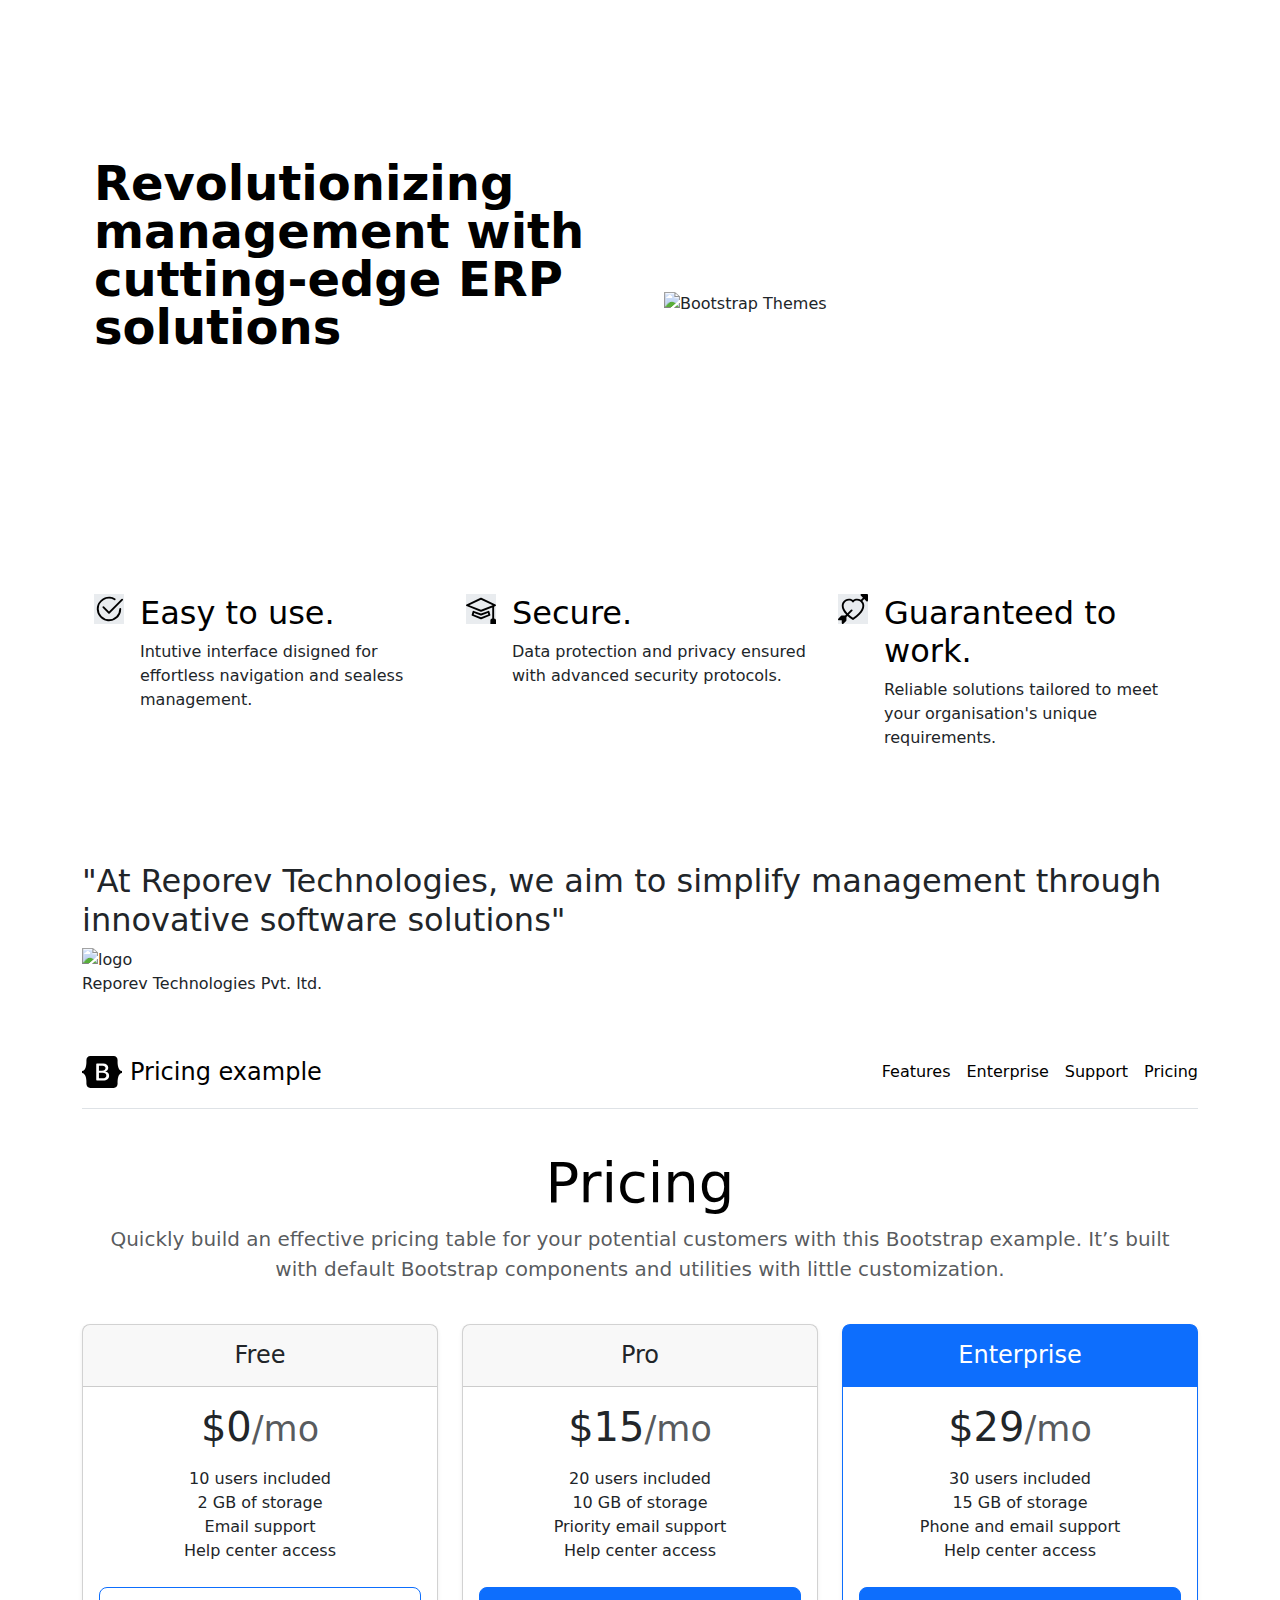
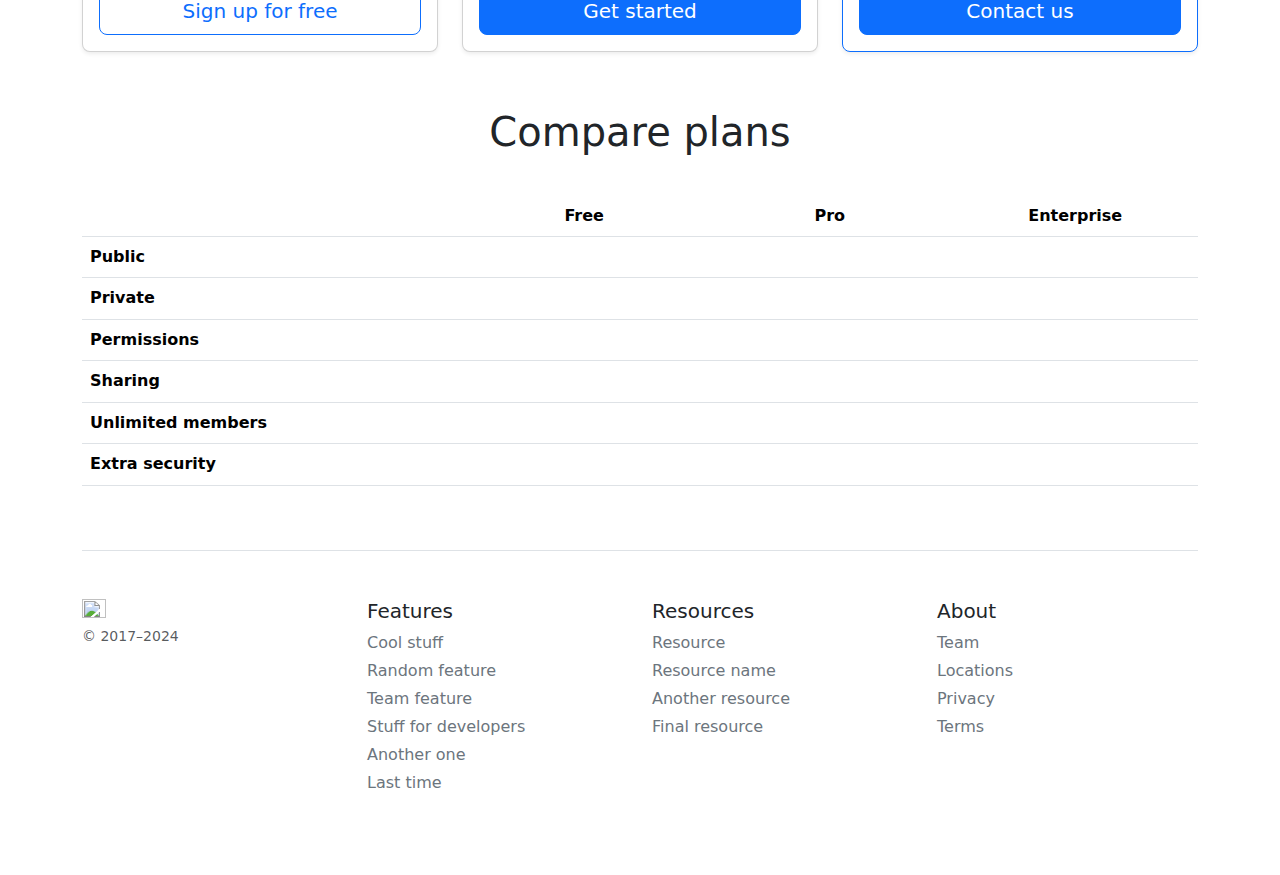
==== index.html @ fdb2ae4a "vhj" ====
<!DOCTYPE html>
<html lang="en">
  <head>
    <script src="https://www.gstatic.com/firebasejs/11.1.0/firebase-app.js"></script>
    <script src="https://www.gstatic.com/firebasejs/11.1.0/firebase-analytics.js"></script>
    <meta charset="UTF-8" />
    <meta name="viewport" content="width=device-width, initial-scale=1.0" />
    <title>TinDog</title>
    <link
      href="https://cdn.jsdelivr.net/npm/bootstrap@5.3.3/dist/css/bootstrap.min.css"
      rel="stylesheet"
      integrity="sha384-QWTKZyjpPEjISv5WaRU9OFeRpok6YctnYmDr5pNlyT2bRjXh0JMhjY6hW+ALEwIH"
      crossorigin="anonymous"
    />

    <link rel="stylesheet" href="./css/style.css" />

    <script
      src="https://cdn.jsdelivr.net/npm/bootstrap@5.3.3/dist/js/bootstrap.bundle.min.js"
      integrity="sha384-YvpcrYf0tY3lHB60NNkmXc5s9fDVZLESaAA55NDzOxhy9GkcIdslK1eN7N6jIeHz"
      crossorigin="anonymous"
    ></script>
  </head>

  <body>
    <!-- Title -->
    <section id="title" class="gradient-background">
      <!-- <div  class="container ">
      <header class="d-flex flex-wrap justify-content-center py-3 mb-4 border-bottom">
        <a href="/" class="d-flex align-items-center mb-3 mb-md-0 me-md-auto link-body-emphasis text-decoration-none">
          <svg class="bi me-2" width="40" height="32"><use xlink:href="#bootstrap"></use></svg>
          <span class="fs-4" style="font-weight: bold; color: rgb(89, 89, 243);">REPOREV</span>
        </a>
  
        <ul  class="nav nav-pills">
          <li class="nav-item"><a href="/11.3 TinDog Project/index.html"  class="nav-link active" aria-current="page">Home</a></li>
          <li class="nav-item"><a href="/11.3 TinDog Project/pages/features.html" class="nav-link">Features</a></li>
          <li class="nav-item"><a href="#" class="nav-link">Pricing</a></li>
          <li class="nav-item"><a href="/11.3 TinDog Project/pages/Aboutus.html" class="nav-link">About</a></li>
          <li class="nav-item"><a href="/11.3 TinDog Project/pages/contactus.html" class="nav-link">Contact</a></li>
        </ul>
      </header>
    </div> -->

      <div class="container">
        <nav class="navbar navbar-expand-lg navbar-light bg-transparent">
          <div class="container-fluid">
            <a class="navbar-brand" href="/">
              <svg class="bi me-2" width="40" height="32">
                <use xlink:href="#bootstrap"></use>
              </svg>
              <span class="fs-4" style="font-weight: bold; color: white"
                >REPOREV</span
              >
            </a>
            <button
              class="navbar-toggler"
              type="button"
              data-bs-toggle="collapse"
              data-bs-target="#navbarNav"
              aria-controls="navbarNav"
              aria-expanded="false"
              aria-label="Toggle navigation"
            >
              <span class="navbar-toggler-icon"></span>
            </button>
            <div class="collapse navbar-collapse" id="navbarNav">
              <ul class="navbar-nav ms-auto">
                <li class="nav-item">
                  <a
                    style="color: white"
                    class="nav-link active"
                    aria-current="page"
                    href="/11.3 TinDog Project/index.html"
                    >Home</a
                  >
                </li>
                <li class="nav-item">
                  <a
                    style="color: white"
                    class="nav-link"
                    href="/11.3 TinDog Project/pages/features.html"
                    >Features</a
                  >
                </li>
                <li class="nav-item">
                  <a
                    style="color: white"
                    class="nav-link"
                    href="/11.3 TinDog Project/pages/Products.html"
                    >Products</a
                  >
                </li>
                <li class="nav-item">
                  <a
                    style="color: white"
                    class="nav-link"
                    href="/11.3 TinDog Project/pages/Aboutus.html"
                    >About</a
                  >
                </li>
                <li class="nav-item">
                  <a
                    style="color: white"
                    class="nav-link"
                    href="/11.3 TinDog Project/pages/contactus.html"
                    >Contact</a
                  >
                </li>
              </ul>
            </div>
          </div>
        </nav>
      </div>

      <div class="container col-xxl-8 px-4 py-5">
        <div class="row flex-lg-row-reverse align-items-center g-5 pt-5">
          <div class="col-10 col-sm-8 col-lg-6">
            <img
              src="./images/ERP photo.png"
              class="d-block mx-lg-auto img-fluid"
              alt="Bootstrap Themes"
              height="200px"
              loading="lazy"
            />
          </div>
          <div class="col-lg-6">
            <h1 class="display-5 fw-bold text-body-emphasis lh-1 mb-3">
              Revolutionizing management with cutting-edge ERP solutions
            </h1>
            <h4 style="font-weight: bold; color: white">
              Reporev Technologies
            </h4>
            <h6 style="color: white">
              We empowers organisations to manage their operations seamlessly
              with modern , efficient , and user-friendly tools.
            </h6>
          </div>
        </div>
      </div>
    </section>
    <!-- Features -->
    <section id="features">
      <div class="container px-4 py-5" id="hanging-icons">
        <div class="row g-4 py-5 row-cols-1 row-cols-lg-3">
          <div class="col d-flex align-items-start">
            <div
              class="icon-square text-body-emphasis bg-body-secondary d-inline-flex align-items-center justify-content-center fs-4 flex-shrink-0 me-3"
            >
              <svg
                xmlns="http://www.w3.org/2000/svg"
                height="30"
                fill="currentColor"
                class="bi bi-check2-circle"
                viewBox="0 0 16 16"
              >
                <path
                  d="M2.5 8a5.5 5.5 0 0 1 8.25-4.764.5.5 0 0 0 .5-.866A6.5 6.5 0 1 0 14.5 8a.5.5 0 0 0-1 0 5.5 5.5 0 1 1-11 0z"
                />
                <path
                  d="M15.354 3.354a.5.5 0 0 0-.708-.708L8 9.293 5.354 6.646a.5.5 0 1 0-.708.708l3 3a.5.5 0 0 0 .708 0l7-7z"
                />
              </svg>
            </div>
            <div>
              <h3 class="fs-2 text-body-emphasis">Easy to use.</h3>
              <p>
                Intutive interface disigned for effortless navigation and
                sealess management.
              </p>
            </div>
          </div>
          <div class="col d-flex align-items-start">
            <div
              class="icon-square text-body-emphasis bg-body-secondary d-inline-flex align-items-center justify-content-center fs-4 flex-shrink-0 me-3"
            >
              <svg
                xmlns="http://www.w3.org/2000/svg"
                height="30"
                fill="currentColor"
                class="bi bi-mortarboard"
                viewBox="0 0 16 16"
              >
                <path
                  d="M8.211 2.047a.5.5 0 0 0-.422 0l-7.5 3.5a.5.5 0 0 0 .025.917l7.5 3a.5.5 0 0 0 .372 0L14 7.14V13a1 1 0 0 0-1 1v2h3v-2a1 1 0 0 0-1-1V6.739l.686-.275a.5.5 0 0 0 .025-.917l-7.5-3.5ZM8 8.46 1.758 5.965 8 3.052l6.242 2.913L8 8.46Z"
                />
                <path
                  d="M4.176 9.032a.5.5 0 0 0-.656.327l-.5 1.7a.5.5 0 0 0 .294.605l4.5 1.8a.5.5 0 0 0 .372 0l4.5-1.8a.5.5 0 0 0 .294-.605l-.5-1.7a.5.5 0 0 0-.656-.327L8 10.466 4.176 9.032Zm-.068 1.873.22-.748 3.496 1.311a.5.5 0 0 0 .352 0l3.496-1.311.22.748L8 12.46l-3.892-1.556Z"
                />
              </svg>
            </div>
            <div>
              <h3 class="fs-2 text-body-emphasis">Secure.</h3>
              <p>
                Data protection and privacy ensured with advanced security
                protocols.
              </p>
            </div>
          </div>
          <div class="col d-flex align-items-start">
            <div
              class="icon-square text-body-emphasis bg-body-secondary d-inline-flex align-items-center justify-content-center fs-4 flex-shrink-0 me-3"
            >
              <svg
                xmlns="http://www.w3.org/2000/svg"
                height="30"
                fill="currentColor"
                class="bi bi-arrow-through-heart"
                viewBox="0 0 16 16"
              >
                <path
                  fill-rule="evenodd"
                  d="M2.854 15.854A.5.5 0 0 1 2 15.5V14H.5a.5.5 0 0 1-.354-.854l1.5-1.5A.5.5 0 0 1 2 11.5h1.793l.53-.53c-.771-.802-1.328-1.58-1.704-2.32-.798-1.575-.775-2.996-.213-4.092C3.426 2.565 6.18 1.809 8 3.233c1.25-.98 2.944-.928 4.212-.152L13.292 2 12.147.854A.5.5 0 0 1 12.5 0h3a.5.5 0 0 1 .5.5v3a.5.5 0 0 1-.854.354L14 2.707l-1.006 1.006c.236.248.44.531.6.845.562 1.096.585 2.517-.213 4.092-.793 1.563-2.395 3.288-5.105 5.08L8 13.912l-.276-.182a21.86 21.86 0 0 1-2.685-2.062l-.539.54V14a.5.5 0 0 1-.146.354l-1.5 1.5Zm2.893-4.894A20.419 20.419 0 0 0 8 12.71c2.456-1.666 3.827-3.207 4.489-4.512.679-1.34.607-2.42.215-3.185-.817-1.595-3.087-2.054-4.346-.761L8 4.62l-.358-.368c-1.259-1.293-3.53-.834-4.346.761-.392.766-.464 1.845.215 3.185.323.636.815 1.33 1.519 2.065l1.866-1.867a.5.5 0 1 1 .708.708L5.747 10.96Z"
                />
              </svg>
            </div>
            <div>
              <h3 class="fs-2 text-body-emphasis">Guaranteed to work.</h3>
              <p>
                Reliable solutions tailored to meet your organisation's unique
                requirements.
              </p>
            </div>
          </div>
        </div>
      </div>
    </section>
    <!-- Testimonial -->
    <section id="testimonial">
      <div class="container container-testimonial">
        <h2>
          "At Reporev Technologies, we aim to simplify management through
          innovative software solutions"
        </h2>
        <img class="dog" src="./images/logoreporev.jpg" alt="logo" />
        <p>Reporev Technologies Pvt. ltd.</p>
        <div class="testimonial-image">
          <img src="./images/techcrunch.png" alt="" height="30px" />
          <img src="./images/mashable.png" alt="" height="30px" />
          <img src="./images/bizinsider.png" alt="" height="30px" />
          <img src="./images/tnw.png" alt="" height="30px" />
        </div>
      </div>
    </section>

    <!-- Pricing -->
    <section id="pricing">
      <div class="container py-3">
        <header>
          <div
            class="d-flex flex-column flex-md-row align-items-center pb-3 mb-4 border-bottom"
          >
            <a
              href="/"
              class="d-flex align-items-center link-body-emphasis text-decoration-none"
            >
              <svg
                xmlns="http://www.w3.org/2000/svg"
                width="40"
                height="32"
                class="me-2"
                viewBox="0 0 118 94"
                role="img"
              >
                <title>Bootstrap</title>
                <path
                  fill-rule="evenodd"
                  clip-rule="evenodd"
                  d="M24.509 0c-6.733 0-11.715 5.893-11.492 12.284.214 6.14-.064 14.092-2.066 20.577C8.943 39.365 5.547 43.485 0 44.014v5.972c5.547.529 8.943 4.649 10.951 11.153 2.002 6.485 2.28 14.437 2.066 20.577C12.794 88.106 17.776 94 24.51 94H93.5c6.733 0 11.714-5.893 11.491-12.284-.214-6.14.064-14.092 2.066-20.577 2.009-6.504 5.396-10.624 10.943-11.153v-5.972c-5.547-.529-8.934-4.649-10.943-11.153-2.002-6.484-2.28-14.437-2.066-20.577C105.214 5.894 100.233 0 93.5 0H24.508zM80 57.863C80 66.663 73.436 72 62.543 72H44a2 2 0 01-2-2V24a2 2 0 012-2h18.437c9.083 0 15.044 4.92 15.044 12.474 0 5.302-4.01 10.049-9.119 10.88v.277C75.317 46.394 80 51.21 80 57.863zM60.521 28.34H49.948v14.934h8.905c6.884 0 10.68-2.772 10.68-7.727 0-4.643-3.264-7.207-9.012-7.207zM49.948 49.2v16.458H60.91c7.167 0 10.964-2.876 10.964-8.281 0-5.406-3.903-8.178-11.425-8.178H49.948z"
                  fill="currentColor"
                ></path>
              </svg>
              <span class="fs-4">Pricing example</span>
            </a>

            <nav class="d-inline-flex mt-2 mt-md-0 ms-md-auto">
              <a
                class="me-3 py-2 link-body-emphasis text-decoration-none"
                href="#"
                >Features</a
              >
              <a
                class="me-3 py-2 link-body-emphasis text-decoration-none"
                href="#"
                >Enterprise</a
              >
              <a
                class="me-3 py-2 link-body-emphasis text-decoration-none"
                href="#"
                >Support</a
              >
              <a class="py-2 link-body-emphasis text-decoration-none" href="#"
                >Pricing</a
              >
            </nav>
          </div>

          <div class="pricing-header p-3 pb-md-4 mx-auto text-center">
            <h1 class="display-4 fw-normal text-body-emphasis">Pricing</h1>
            <p class="fs-5 text-body-secondary">
              Quickly build an effective pricing table for your potential
              customers with this Bootstrap example. It’s built with default
              Bootstrap components and utilities with little customization.
            </p>
          </div>
        </header>

        <main>
          <div class="row row-cols-1 row-cols-md-3 mb-3 text-center">
            <div class="col">
              <div class="card mb-4 rounded-3 shadow-sm">
                <div class="card-header py-3">
                  <h4 class="my-0 fw-normal">Free</h4>
                </div>
                <div class="card-body">
                  <h1 class="card-title pricing-card-title">
                    $0<small class="text-body-secondary fw-light">/mo</small>
                  </h1>
                  <ul class="list-unstyled mt-3 mb-4">
                    <li>10 users included</li>
                    <li>2 GB of storage</li>
                    <li>Email support</li>
                    <li>Help center access</li>
                  </ul>
                  <button
                    type="button"
                    class="w-100 btn btn-lg btn-outline-primary"
                  >
                    Sign up for free
                  </button>
                </div>
              </div>
            </div>
            <div class="col">
              <div class="card mb-4 rounded-3 shadow-sm">
                <div class="card-header py-3">
                  <h4 class="my-0 fw-normal">Pro</h4>
                </div>
                <div class="card-body">
                  <h1 class="card-title pricing-card-title">
                    $15<small class="text-body-secondary fw-light">/mo</small>
                  </h1>
                  <ul class="list-unstyled mt-3 mb-4">
                    <li>20 users included</li>
                    <li>10 GB of storage</li>
                    <li>Priority email support</li>
                    <li>Help center access</li>
                  </ul>
                  <button type="button" class="w-100 btn btn-lg btn-primary">
                    Get started
                  </button>
                </div>
              </div>
            </div>
            <div class="col">
              <div class="card mb-4 rounded-3 shadow-sm border-primary">
                <div class="card-header py-3 text-bg-primary border-primary">
                  <h4 class="my-0 fw-normal">Enterprise</h4>
                </div>
                <div class="card-body">
                  <h1 class="card-title pricing-card-title">
                    $29<small class="text-body-secondary fw-light">/mo</small>
                  </h1>
                  <ul class="list-unstyled mt-3 mb-4">
                    <li>30 users included</li>
                    <li>15 GB of storage</li>
                    <li>Phone and email support</li>
                    <li>Help center access</li>
                  </ul>
                  <button type="button" class="w-100 btn btn-lg btn-primary">
                    Contact us
                  </button>
                </div>
              </div>
            </div>
          </div>

          <h2 class="display-6 text-center mb-4 py-3">Compare plans</h2>

          <div class="table-responsive">
            <table class="table text-center">
              <thead>
                <tr>
                  <th style="width: 34%"></th>
                  <th style="width: 22%">Free</th>
                  <th style="width: 22%">Pro</th>
                  <th style="width: 22%">Enterprise</th>
                </tr>
              </thead>
              <tbody>
                <tr>
                  <th scope="row" class="text-start">Public</th>
                  <td>
                    <svg class="bi" width="24" height="24">
                      <use xlink:href="#check"></use>
                    </svg>
                  </td>
                  <td>
                    <svg class="bi" width="24" height="24">
                      <use xlink:href="#check"></use>
                    </svg>
                  </td>
                  <td>
                    <svg class="bi" width="24" height="24">
                      <use xlink:href="#check"></use>
                    </svg>
                  </td>
                </tr>
                <tr>
                  <th scope="row" class="text-start">Private</th>
                  <td></td>
                  <td>
                    <svg class="bi" width="24" height="24">
                      <use xlink:href="#check"></use>
                    </svg>
                  </td>
                  <td>
                    <svg class="bi" width="24" height="24">
                      <use xlink:href="#check"></use>
                    </svg>
                  </td>
                </tr>
              </tbody>

              <tbody>
                <tr>
                  <th scope="row" class="text-start">Permissions</th>
                  <td>
                    <svg class="bi" width="24" height="24">
                      <use xlink:href="#check"></use>
                    </svg>
                  </td>
                  <td>
                    <svg class="bi" width="24" height="24">
                      <use xlink:href="#check"></use>
                    </svg>
                  </td>
                  <td>
                    <svg class="bi" width="24" height="24">
                      <use xlink:href="#check"></use>
                    </svg>
                  </td>
                </tr>
                <tr>
                  <th scope="row" class="text-start">Sharing</th>
                  <td></td>
                  <td>
                    <svg class="bi" width="24" height="24">
                      <use xlink:href="#check"></use>
                    </svg>
                  </td>
                  <td>
                    <svg class="bi" width="24" height="24">
                      <use xlink:href="#check"></use>
                    </svg>
                  </td>
                </tr>
                <tr>
                  <th scope="row" class="text-start">Unlimited members</th>
                  <td></td>
                  <td>
                    <svg class="bi" width="24" height="24">
                      <use xlink:href="#check"></use>
                    </svg>
                  </td>
                  <td>
                    <svg class="bi" width="24" height="24">
                      <use xlink:href="#check"></use>
                    </svg>
                  </td>
                </tr>
                <tr>
                  <th scope="row" class="text-start">Extra security</th>
                  <td></td>
                  <td></td>
                  <td>
                    <svg class="bi" width="24" height="24">
                      <use xlink:href="#check"></use>
                    </svg>
                  </td>
                </tr>
              </tbody>
            </table>
          </div>
        </main>

        <footer class="pt-4 my-md-5 pt-md-5 border-top">
          <div class="row">
            <div class="col-12 col-md">
              <img
                class="mb-2"
                src="/docs/5.3/assets/brand/bootstrap-logo.svg"
                alt=""
                width="24"
                height="19"
              />
              <small class="d-block mb-3 text-body-secondary"
                >© 2017–2024</small
              >
            </div>
            <div class="col-6 col-md">
              <h5>Features</h5>
              <ul class="list-unstyled text-small">
                <li class="mb-1">
                  <a class="link-secondary text-decoration-none" href="#"
                    >Cool stuff</a
                  >
                </li>
                <li class="mb-1">
                  <a class="link-secondary text-decoration-none" href="#"
                    >Random feature</a
                  >
                </li>
                <li class="mb-1">
                  <a class="link-secondary text-decoration-none" href="#"
                    >Team feature</a
                  >
                </li>
                <li class="mb-1">
                  <a class="link-secondary text-decoration-none" href="#"
                    >Stuff for developers</a
                  >
                </li>
                <li class="mb-1">
                  <a class="link-secondary text-decoration-none" href="#"
                    >Another one</a
                  >
                </li>
                <li class="mb-1">
                  <a class="link-secondary text-decoration-none" href="#"
                    >Last time</a
                  >
                </li>
              </ul>
            </div>
            <div class="col-6 col-md">
              <h5>Resources</h5>
              <ul class="list-unstyled text-small">
                <li class="mb-1">
                  <a class="link-secondary text-decoration-none" href="#"
                    >Resource</a
                  >
                </li>
                <li class="mb-1">
                  <a class="link-secondary text-decoration-none" href="#"
                    >Resource name</a
                  >
                </li>
                <li class="mb-1">
                  <a class="link-secondary text-decoration-none" href="#"
                    >Another resource</a
                  >
                </li>
                <li class="mb-1">
                  <a class="link-secondary text-decoration-none" href="#"
                    >Final resource</a
                  >
                </li>
              </ul>
            </div>
            <div class="col-6 col-md">
              <h5>About</h5>
              <ul class="list-unstyled text-small">
                <li class="mb-1">
                  <a class="link-secondary text-decoration-none" href="#"
                    >Team</a
                  >
                </li>
                <li class="mb-1">
                  <a class="link-secondary text-decoration-none" href="#"
                    >Locations</a
                  >
                </li>
                <li class="mb-1">
                  <a class="link-secondary text-decoration-none" href="#"
                    >Privacy</a
                  >
                </li>
                <li class="mb-1">
                  <a class="link-secondary text-decoration-none" href="#"
                    >Terms</a
                  >
                </li>
              </ul>
            </div>
          </div>
        </footer>
      </div>
    </section>
    <!-- Footer -->
    <section id="footer"></section>
  </body>
</html>
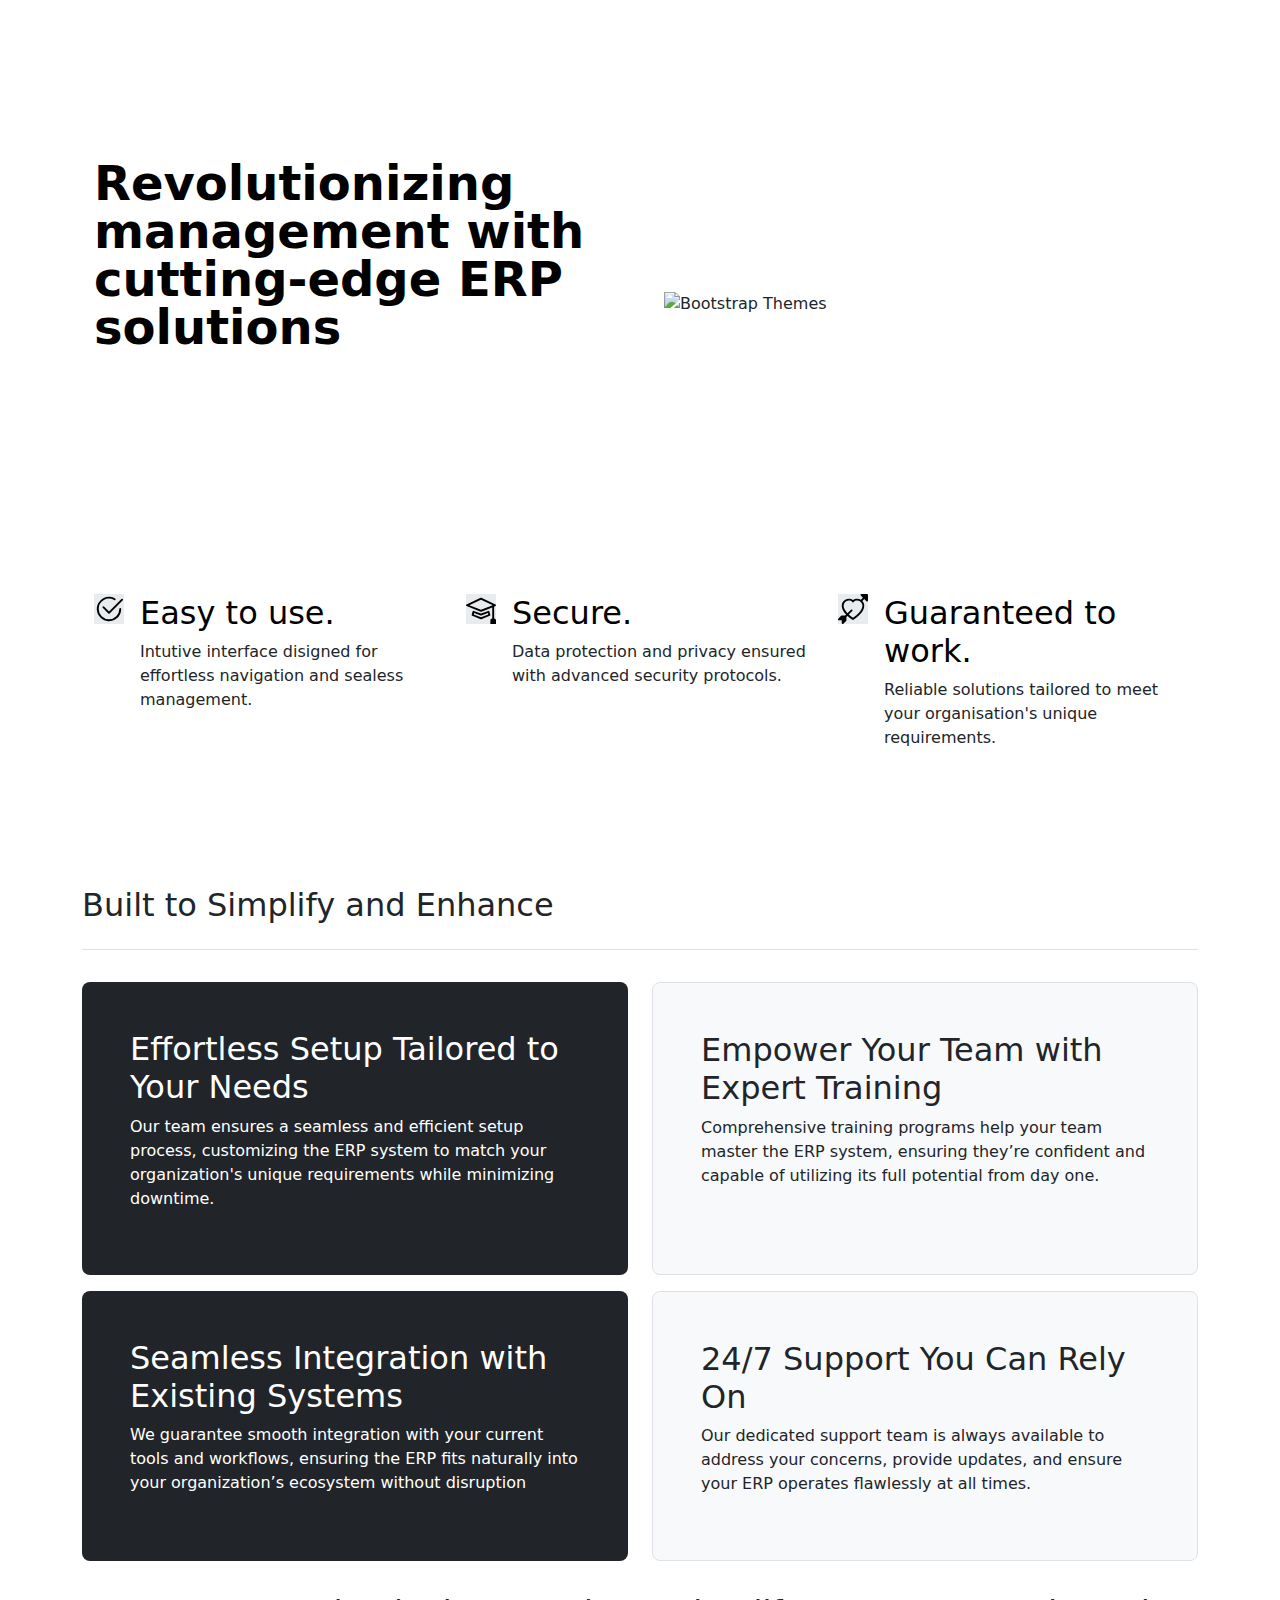
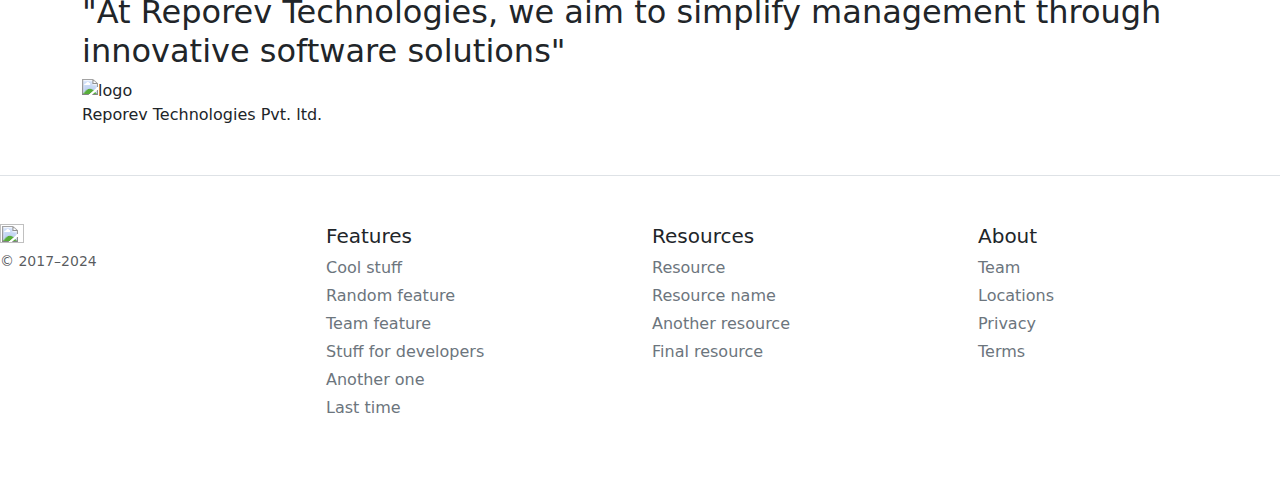
==== commit e2acec60: "gu" ====
--- a/index.html
+++ b/index.html
@@ -1,31 +1,25 @@
 <!DOCTYPE html>
 <html lang="en">
-  <head>
-    <script src="https://www.gstatic.com/firebasejs/11.1.0/firebase-app.js"></script>
-    <script src="https://www.gstatic.com/firebasejs/11.1.0/firebase-analytics.js"></script>
-    <meta charset="UTF-8" />
-    <meta name="viewport" content="width=device-width, initial-scale=1.0" />
-    <title>TinDog</title>
-    <link
-      href="https://cdn.jsdelivr.net/npm/bootstrap@5.3.3/dist/css/bootstrap.min.css"
-      rel="stylesheet"
-      integrity="sha384-QWTKZyjpPEjISv5WaRU9OFeRpok6YctnYmDr5pNlyT2bRjXh0JMhjY6hW+ALEwIH"
-      crossorigin="anonymous"
-    />
-
-    <link rel="stylesheet" href="./css/style.css" />
-
-    <script
-      src="https://cdn.jsdelivr.net/npm/bootstrap@5.3.3/dist/js/bootstrap.bundle.min.js"
-      integrity="sha384-YvpcrYf0tY3lHB60NNkmXc5s9fDVZLESaAA55NDzOxhy9GkcIdslK1eN7N6jIeHz"
-      crossorigin="anonymous"
-    ></script>
-  </head>
-
-  <body>
-    <!-- Title -->
-    <section id="title" class="gradient-background">
-      <!-- <div  class="container ">
+
+<head>
+  <meta charset="UTF-8">
+  <meta name="viewport" content="width=device-width, initial-scale=1.0">
+  <title>TinDog</title>
+  <link href="https://cdn.jsdelivr.net/npm/bootstrap@5.3.3/dist/css/bootstrap.min.css" rel="stylesheet" integrity="sha384-QWTKZyjpPEjISv5WaRU9OFeRpok6YctnYmDr5pNlyT2bRjXh0JMhjY6hW+ALEwIH" crossorigin="anonymous">
+
+  <link rel="stylesheet" href="./css/style.css">
+
+
+  <script src="https://cdn.jsdelivr.net/npm/bootstrap@5.3.3/dist/js/bootstrap.bundle.min.js" integrity="sha384-YvpcrYf0tY3lHB60NNkmXc5s9fDVZLESaAA55NDzOxhy9GkcIdslK1eN7N6jIeHz" crossorigin="anonymous"></script>
+</head>
+
+<body>
+
+  
+
+  <!-- Title -->
+  <section  id="title"class="gradient-background">
+    <!-- <div  class="container ">
       <header class="d-flex flex-wrap justify-content-center py-3 mb-4 border-bottom">
         <a href="/" class="d-flex align-items-center mb-3 mb-md-0 me-md-auto link-body-emphasis text-decoration-none">
           <svg class="bi me-2" width="40" height="32"><use xlink:href="#bootstrap"></use></svg>
@@ -42,552 +36,393 @@
       </header>
     </div> -->
 
-      <div class="container">
-        <nav class="navbar navbar-expand-lg navbar-light bg-transparent">
+
+
+
+
+
+    <div class="container">
+      <nav  class="navbar navbar-expand-lg navbar-light bg-transparent">
           <div class="container-fluid">
-            <a class="navbar-brand" href="/">
-              <svg class="bi me-2" width="40" height="32">
-                <use xlink:href="#bootstrap"></use>
+              <a class="navbar-brand" href="/">
+                  <svg class="bi me-2" width="40" height="32"><use xlink:href="#bootstrap"></use></svg>
+                  <span class="fs-4" style="font-weight: bold; color: white;">REPOREV</span>
+              </a>
+              <button class="navbar-toggler" type="button" data-bs-toggle="collapse" data-bs-target="#navbarNav" aria-controls="navbarNav" aria-expanded="false" aria-label="Toggle navigation">
+                  <span class="navbar-toggler-icon"></span>
+              </button>
+              <div class="collapse navbar-collapse" id="navbarNav">
+                  <ul class="navbar-nav ms-auto">
+                      <li class="nav-item">
+                          <a style="color: white;" class="nav-link active" aria-current="page" href="/11.3 TinDog Project/index.html">Home</a>
+                      </li>
+                      <li class="nav-item">
+                          <a style="color: white;" class="nav-link" href="/11.3 TinDog Project/pages/features.html">Features</a>
+                      </li>
+                      <li class="nav-item">
+                          <a style="color: white;" class="nav-link" href="/11.3 TinDog Project/pages/Products.html">Products</a>
+                      </li>
+                      <li class="nav-item">
+                          <a style="color: white;" class="nav-link" href="/11.3 TinDog Project/pages/Aboutus.html">About</a>
+                      </li>
+                      <li class="nav-item">
+                          <a style="color: white;" class="nav-link" href="/11.3 TinDog Project/pages/contactus.html">Contact</a>
+                      </li>
+                  </ul>
+              </div>
+          </div>
+      </nav>
+  </div>
+
+
+
+
+
+
+
+    <div class="container col-xxl-8 px-4 py-5  ">
+      <div class="row flex-lg-row-reverse align-items-center g-5 pt-5">
+        <div class="col-10 col-sm-8 col-lg-6">
+          <img src="./images/ERP photo.png" class="d-block mx-lg-auto img-fluid" alt="Bootstrap Themes" height="200px" loading="lazy">
+        </div>
+        <div class="col-lg-6">
+          <h1  class="display-5 fw-bold text-body-emphasis lh-1 mb-3">Revolutionizing management with cutting-edge ERP solutions 
+          </h1>
+          <h4 style="font-weight: bold;color: white;">Reporev Technologies</h4>
+          <h6 style=" color: white;" > We empowers organisations to manage their operations seamlessly with modern , efficient , and user-friendly tools.  </h6>
+          
+          
+        </div>
+      </div>
+    </div>
+  </section>
+  <!-- Features -->
+  <section id="features">
+    <div class="container px-4 py-5" id="hanging-icons">
+      
+      <div class="row g-4 py-5 row-cols-1 row-cols-lg-3">
+        <div class="col d-flex align-items-start">
+          <div class="icon-square text-body-emphasis bg-body-secondary d-inline-flex align-items-center justify-content-center fs-4 flex-shrink-0 me-3">
+            <svg xmlns="http://www.w3.org/2000/svg" height="30" fill="currentColor" class="bi bi-check2-circle"
+              viewBox="0 0 16 16">
+<path
+                d="M2.5 8a5.5 5.5 0 0 1 8.25-4.764.5.5 0 0 0 .5-.866A6.5 6.5 0 1 0 14.5 8a.5.5 0 0 0-1 0 5.5 5.5 0 1 1-11 0z" />
+<path
+                d="M15.354 3.354a.5.5 0 0 0-.708-.708L8 9.293 5.354 6.646a.5.5 0 1 0-.708.708l3 3a.5.5 0 0 0 .708 0l7-7z" />
+</svg>
+          </div>
+          <div>
+            <h3 class="fs-2 text-body-emphasis">Easy to use.</h3>
+            <p>Intutive interface disigned for effortless navigation and sealess management.</p>
+            
+          </div>
+        </div>
+        <div class="col d-flex align-items-start">
+          <div class="icon-square text-body-emphasis bg-body-secondary d-inline-flex align-items-center justify-content-center fs-4 flex-shrink-0 me-3">
+            <svg xmlns="http://www.w3.org/2000/svg" height="30" fill="currentColor" class="bi bi-mortarboard" viewBox="0 0 16 16">
+              <path d="M8.211 2.047a.5.5 0 0 0-.422 0l-7.5 3.5a.5.5 0 0 0 .025.917l7.5 3a.5.5 0 0 0 .372 0L14 7.14V13a1 1 0 0 0-1 1v2h3v-2a1 1 0 0 0-1-1V6.739l.686-.275a.5.5 0 0 0 .025-.917l-7.5-3.5ZM8 8.46 1.758 5.965 8 3.052l6.242 2.913L8 8.46Z"/>
+              <path d="M4.176 9.032a.5.5 0 0 0-.656.327l-.5 1.7a.5.5 0 0 0 .294.605l4.5 1.8a.5.5 0 0 0 .372 0l4.5-1.8a.5.5 0 0 0 .294-.605l-.5-1.7a.5.5 0 0 0-.656-.327L8 10.466 4.176 9.032Zm-.068 1.873.22-.748 3.496 1.311a.5.5 0 0 0 .352 0l3.496-1.311.22.748L8 12.46l-3.892-1.556Z"/>
               </svg>
-              <span class="fs-4" style="font-weight: bold; color: white"
-                >REPOREV</span
-              >
-            </a>
-            <button
-              class="navbar-toggler"
-              type="button"
-              data-bs-toggle="collapse"
-              data-bs-target="#navbarNav"
-              aria-controls="navbarNav"
-              aria-expanded="false"
-              aria-label="Toggle navigation"
-            >
-              <span class="navbar-toggler-icon"></span>
-            </button>
-            <div class="collapse navbar-collapse" id="navbarNav">
-              <ul class="navbar-nav ms-auto">
-                <li class="nav-item">
-                  <a
-                    style="color: white"
-                    class="nav-link active"
-                    aria-current="page"
-                    href="/11.3 TinDog Project/index.html"
-                    >Home</a
-                  >
-                </li>
-                <li class="nav-item">
-                  <a
-                    style="color: white"
-                    class="nav-link"
-                    href="/11.3 TinDog Project/pages/features.html"
-                    >Features</a
-                  >
-                </li>
-                <li class="nav-item">
-                  <a
-                    style="color: white"
-                    class="nav-link"
-                    href="/11.3 TinDog Project/pages/Products.html"
-                    >Products</a
-                  >
-                </li>
-                <li class="nav-item">
-                  <a
-                    style="color: white"
-                    class="nav-link"
-                    href="/11.3 TinDog Project/pages/Aboutus.html"
-                    >About</a
-                  >
-                </li>
-                <li class="nav-item">
-                  <a
-                    style="color: white"
-                    class="nav-link"
-                    href="/11.3 TinDog Project/pages/contactus.html"
-                    >Contact</a
-                  >
-                </li>
-              </ul>
+          </div>
+          <div>
+            <h3 class="fs-2 text-body-emphasis">Secure.</h3>
+            <p>Data protection and privacy ensured with advanced security protocols.</p>
+            
+          </div>
+        </div>
+        <div class="col d-flex align-items-start">
+          <div class="icon-square text-body-emphasis bg-body-secondary d-inline-flex align-items-center justify-content-center fs-4 flex-shrink-0 me-3">
+            <svg xmlns="http://www.w3.org/2000/svg" height="30" fill="currentColor" class="bi bi-arrow-through-heart"
+              viewBox="0 0 16 16">
+<path fill-rule="evenodd"
+                d="M2.854 15.854A.5.5 0 0 1 2 15.5V14H.5a.5.5 0 0 1-.354-.854l1.5-1.5A.5.5 0 0 1 2 11.5h1.793l.53-.53c-.771-.802-1.328-1.58-1.704-2.32-.798-1.575-.775-2.996-.213-4.092C3.426 2.565 6.18 1.809 8 3.233c1.25-.98 2.944-.928 4.212-.152L13.292 2 12.147.854A.5.5 0 0 1 12.5 0h3a.5.5 0 0 1 .5.5v3a.5.5 0 0 1-.854.354L14 2.707l-1.006 1.006c.236.248.44.531.6.845.562 1.096.585 2.517-.213 4.092-.793 1.563-2.395 3.288-5.105 5.08L8 13.912l-.276-.182a21.86 21.86 0 0 1-2.685-2.062l-.539.54V14a.5.5 0 0 1-.146.354l-1.5 1.5Zm2.893-4.894A20.419 20.419 0 0 0 8 12.71c2.456-1.666 3.827-3.207 4.489-4.512.679-1.34.607-2.42.215-3.185-.817-1.595-3.087-2.054-4.346-.761L8 4.62l-.358-.368c-1.259-1.293-3.53-.834-4.346.761-.392.766-.464 1.845.215 3.185.323.636.815 1.33 1.519 2.065l1.866-1.867a.5.5 0 1 1 .708.708L5.747 10.96Z" />
+</svg>
+
+          </div>
+          <div>
+            <h3 class="fs-2 text-body-emphasis">Guaranteed to work.</h3>
+            <p>Reliable solutions tailored to meet your organisation's unique requirements.</p>
+            
+          </div>
+        </div>
+      </div>
+    </div>
+  </section>
+
+
+
+
+
+
+
+
+
+  <main>
+    <div class="container py-4">
+      <header class="pb-3 mb-4 border-bottom">
+       <h2>Built to Simplify and Enhance</h2>
+      </header>
+  
+     
+  
+      <div class="row align-items-md-stretch">
+        <div class="col-md-6 my-2">
+          <div class="h-100 p-5 text-bg-dark rounded-3">
+            <h2>Effortless Setup Tailored to Your Needs</h2>
+            <p>Our team ensures a seamless and efficient setup process, customizing the ERP system to match your organization's unique requirements while minimizing downtime.
+            </p>
+          </div>
+        </div>
+        <div class="col-md-6 my-2">
+          <div class="h-100 p-5 bg-body-tertiary border rounded-3">
+            <h2>Empower Your Team with Expert Training</h2>
+            <p>Comprehensive training programs help your team master the ERP system, ensuring they’re confident and capable of utilizing its full potential from day one.
+          </p>
+          </div>
+        </div>
+      </div>
+
+
+      <div class="row align-items-md-stretch">
+        <div class="col-md-6 my-2">
+          <div class="h-100 p-5 text-bg-dark rounded-3">
+            <h2>Seamless Integration with Existing Systems</h2>
+            <p>We guarantee smooth integration with your current tools and workflows, ensuring the ERP fits naturally into your organization’s ecosystem without disruption</p>
+          </div>
+        </div>
+        <div class="col-md-6 my-2">
+          <div class="h-100 p-5 bg-body-tertiary border rounded-3">
+            <h2>24/7 Support You Can Rely On</h2>
+            <p>Our dedicated support team is always available to address your concerns, provide updates, and ensure your ERP operates flawlessly at all times.
+            </p>
+          </div>
+        </div>
+      </div>
+     </div>
+  </main>
+
+
+
+
+
+
+
+  <!-- Testimonial -->
+  <section id="testimonial" >
+    <div class="container container-testimonial">
+      <h2>"At Reporev Technologies, we aim to simplify management through innovative software solutions"</h2>
+    <img  class="dog" src="./images/logoreporev.jpg" alt="logo">
+    <p>Reporev Technologies Pvt. ltd.</p>
+    <!-- <div class="testimonial-image">
+      <img src="./images/techcrunch.png" alt="" height="30px">
+    <img src="./images/mashable.png" alt="" height="30px">
+    <img src="./images/bizinsider.png" alt="" height="30px">
+    <img src="./images/tnw.png" alt="" height="30px">
+    </div> -->
+    </div>
+  </section>
+
+
+
+
+
+
+
+ 
+
+
+
+
+
+
+
+  <!-- Pricing -->
+  <!-- <section id="pricing">
+    <div class="container py-3">
+      <header>
+        <div class="d-flex flex-column flex-md-row align-items-center pb-3 mb-4 border-bottom">
+          <a href="/" class="d-flex align-items-center link-body-emphasis text-decoration-none">
+            <svg xmlns="http://www.w3.org/2000/svg" width="40" height="32" class="me-2" viewBox="0 0 118 94" role="img"><title>Bootstrap</title><path fill-rule="evenodd" clip-rule="evenodd" d="M24.509 0c-6.733 0-11.715 5.893-11.492 12.284.214 6.14-.064 14.092-2.066 20.577C8.943 39.365 5.547 43.485 0 44.014v5.972c5.547.529 8.943 4.649 10.951 11.153 2.002 6.485 2.28 14.437 2.066 20.577C12.794 88.106 17.776 94 24.51 94H93.5c6.733 0 11.714-5.893 11.491-12.284-.214-6.14.064-14.092 2.066-20.577 2.009-6.504 5.396-10.624 10.943-11.153v-5.972c-5.547-.529-8.934-4.649-10.943-11.153-2.002-6.484-2.28-14.437-2.066-20.577C105.214 5.894 100.233 0 93.5 0H24.508zM80 57.863C80 66.663 73.436 72 62.543 72H44a2 2 0 01-2-2V24a2 2 0 012-2h18.437c9.083 0 15.044 4.92 15.044 12.474 0 5.302-4.01 10.049-9.119 10.88v.277C75.317 46.394 80 51.21 80 57.863zM60.521 28.34H49.948v14.934h8.905c6.884 0 10.68-2.772 10.68-7.727 0-4.643-3.264-7.207-9.012-7.207zM49.948 49.2v16.458H60.91c7.167 0 10.964-2.876 10.964-8.281 0-5.406-3.903-8.178-11.425-8.178H49.948z" fill="currentColor"></path></svg>
+            <span class="fs-4">Pricing example</span>
+          </a>
+    
+          <nav class="d-inline-flex mt-2 mt-md-0 ms-md-auto">
+            <a class="me-3 py-2 link-body-emphasis text-decoration-none" href="#">Features</a>
+            <a class="me-3 py-2 link-body-emphasis text-decoration-none" href="#">Enterprise</a>
+            <a class="me-3 py-2 link-body-emphasis text-decoration-none" href="#">Support</a>
+            <a class="py-2 link-body-emphasis text-decoration-none" href="#">Pricing</a>
+          </nav>
+        </div>
+    
+        <div class="pricing-header p-3 pb-md-4 mx-auto text-center">
+          <h1 class="display-4 fw-normal text-body-emphasis">Pricing</h1>
+          <p class="fs-5 text-body-secondary">Quickly build an effective pricing table for your potential customers with this Bootstrap example. It’s built with default Bootstrap components and utilities with little customization.</p>
+        </div>
+      </header>
+    
+      <main>
+        <div class="row row-cols-1 row-cols-md-3 mb-3 text-center">
+          <div class="col">
+            <div class="card mb-4 rounded-3 shadow-sm">
+              <div class="card-header py-3">
+                <h4 class="my-0 fw-normal">Free</h4>
+              </div>
+              <div class="card-body">
+                <h1 class="card-title pricing-card-title">$0<small class="text-body-secondary fw-light">/mo</small></h1>
+                <ul class="list-unstyled mt-3 mb-4">
+                  <li>10 users included</li>
+                  <li>2 GB of storage</li>
+                  <li>Email support</li>
+                  <li>Help center access</li>
+                </ul>
+                <button type="button" class="w-100 btn btn-lg btn-outline-primary">Sign up for free</button>
+              </div>
             </div>
           </div>
-        </nav>
-      </div>
-
-      <div class="container col-xxl-8 px-4 py-5">
-        <div class="row flex-lg-row-reverse align-items-center g-5 pt-5">
-          <div class="col-10 col-sm-8 col-lg-6">
-            <img
-              src="./images/ERP photo.png"
-              class="d-block mx-lg-auto img-fluid"
-              alt="Bootstrap Themes"
-              height="200px"
-              loading="lazy"
-            />
-          </div>
-          <div class="col-lg-6">
-            <h1 class="display-5 fw-bold text-body-emphasis lh-1 mb-3">
-              Revolutionizing management with cutting-edge ERP solutions
-            </h1>
-            <h4 style="font-weight: bold; color: white">
-              Reporev Technologies
-            </h4>
-            <h6 style="color: white">
-              We empowers organisations to manage their operations seamlessly
-              with modern , efficient , and user-friendly tools.
-            </h6>
-          </div>
-        </div>
-      </div>
-    </section>
-    <!-- Features -->
-    <section id="features">
-      <div class="container px-4 py-5" id="hanging-icons">
-        <div class="row g-4 py-5 row-cols-1 row-cols-lg-3">
-          <div class="col d-flex align-items-start">
-            <div
-              class="icon-square text-body-emphasis bg-body-secondary d-inline-flex align-items-center justify-content-center fs-4 flex-shrink-0 me-3"
-            >
-              <svg
-                xmlns="http://www.w3.org/2000/svg"
-                height="30"
-                fill="currentColor"
-                class="bi bi-check2-circle"
-                viewBox="0 0 16 16"
-              >
-                <path
-                  d="M2.5 8a5.5 5.5 0 0 1 8.25-4.764.5.5 0 0 0 .5-.866A6.5 6.5 0 1 0 14.5 8a.5.5 0 0 0-1 0 5.5 5.5 0 1 1-11 0z"
-                />
-                <path
-                  d="M15.354 3.354a.5.5 0 0 0-.708-.708L8 9.293 5.354 6.646a.5.5 0 1 0-.708.708l3 3a.5.5 0 0 0 .708 0l7-7z"
-                />
-              </svg>
+          <div class="col">
+            <div class="card mb-4 rounded-3 shadow-sm">
+              <div class="card-header py-3">
+                <h4 class="my-0 fw-normal">Pro</h4>
+              </div>
+              <div class="card-body">
+                <h1 class="card-title pricing-card-title">$15<small class="text-body-secondary fw-light">/mo</small></h1>
+                <ul class="list-unstyled mt-3 mb-4">
+                  <li>20 users included</li>
+                  <li>10 GB of storage</li>
+                  <li>Priority email support</li>
+                  <li>Help center access</li>
+                </ul>
+                <button type="button" class="w-100 btn btn-lg btn-primary">Get started</button>
+              </div>
             </div>
-            <div>
-              <h3 class="fs-2 text-body-emphasis">Easy to use.</h3>
-              <p>
-                Intutive interface disigned for effortless navigation and
-                sealess management.
-              </p>
+          </div>
+          <div class="col">
+            <div class="card mb-4 rounded-3 shadow-sm border-primary">
+              <div class="card-header py-3 text-bg-primary border-primary">
+                <h4 class="my-0 fw-normal">Enterprise</h4>
+              </div>
+              <div class="card-body">
+                <h1 class="card-title pricing-card-title">$29<small class="text-body-secondary fw-light">/mo</small></h1>
+                <ul class="list-unstyled mt-3 mb-4">
+                  <li>30 users included</li>
+                  <li>15 GB of storage</li>
+                  <li>Phone and email support</li>
+                  <li>Help center access</li>
+                </ul>
+                <button type="button" class="w-100 btn btn-lg btn-primary">Contact us</button>
+              </div>
             </div>
           </div>
-          <div class="col d-flex align-items-start">
-            <div
-              class="icon-square text-body-emphasis bg-body-secondary d-inline-flex align-items-center justify-content-center fs-4 flex-shrink-0 me-3"
-            >
-              <svg
-                xmlns="http://www.w3.org/2000/svg"
-                height="30"
-                fill="currentColor"
-                class="bi bi-mortarboard"
-                viewBox="0 0 16 16"
-              >
-                <path
-                  d="M8.211 2.047a.5.5 0 0 0-.422 0l-7.5 3.5a.5.5 0 0 0 .025.917l7.5 3a.5.5 0 0 0 .372 0L14 7.14V13a1 1 0 0 0-1 1v2h3v-2a1 1 0 0 0-1-1V6.739l.686-.275a.5.5 0 0 0 .025-.917l-7.5-3.5ZM8 8.46 1.758 5.965 8 3.052l6.242 2.913L8 8.46Z"
-                />
-                <path
-                  d="M4.176 9.032a.5.5 0 0 0-.656.327l-.5 1.7a.5.5 0 0 0 .294.605l4.5 1.8a.5.5 0 0 0 .372 0l4.5-1.8a.5.5 0 0 0 .294-.605l-.5-1.7a.5.5 0 0 0-.656-.327L8 10.466 4.176 9.032Zm-.068 1.873.22-.748 3.496 1.311a.5.5 0 0 0 .352 0l3.496-1.311.22.748L8 12.46l-3.892-1.556Z"
-                />
-              </svg>
-            </div>
-            <div>
-              <h3 class="fs-2 text-body-emphasis">Secure.</h3>
-              <p>
-                Data protection and privacy ensured with advanced security
-                protocols.
-              </p>
-            </div>
-          </div>
-          <div class="col d-flex align-items-start">
-            <div
-              class="icon-square text-body-emphasis bg-body-secondary d-inline-flex align-items-center justify-content-center fs-4 flex-shrink-0 me-3"
-            >
-              <svg
-                xmlns="http://www.w3.org/2000/svg"
-                height="30"
-                fill="currentColor"
-                class="bi bi-arrow-through-heart"
-                viewBox="0 0 16 16"
-              >
-                <path
-                  fill-rule="evenodd"
-                  d="M2.854 15.854A.5.5 0 0 1 2 15.5V14H.5a.5.5 0 0 1-.354-.854l1.5-1.5A.5.5 0 0 1 2 11.5h1.793l.53-.53c-.771-.802-1.328-1.58-1.704-2.32-.798-1.575-.775-2.996-.213-4.092C3.426 2.565 6.18 1.809 8 3.233c1.25-.98 2.944-.928 4.212-.152L13.292 2 12.147.854A.5.5 0 0 1 12.5 0h3a.5.5 0 0 1 .5.5v3a.5.5 0 0 1-.854.354L14 2.707l-1.006 1.006c.236.248.44.531.6.845.562 1.096.585 2.517-.213 4.092-.793 1.563-2.395 3.288-5.105 5.08L8 13.912l-.276-.182a21.86 21.86 0 0 1-2.685-2.062l-.539.54V14a.5.5 0 0 1-.146.354l-1.5 1.5Zm2.893-4.894A20.419 20.419 0 0 0 8 12.71c2.456-1.666 3.827-3.207 4.489-4.512.679-1.34.607-2.42.215-3.185-.817-1.595-3.087-2.054-4.346-.761L8 4.62l-.358-.368c-1.259-1.293-3.53-.834-4.346.761-.392.766-.464 1.845.215 3.185.323.636.815 1.33 1.519 2.065l1.866-1.867a.5.5 0 1 1 .708.708L5.747 10.96Z"
-                />
-              </svg>
-            </div>
-            <div>
-              <h3 class="fs-2 text-body-emphasis">Guaranteed to work.</h3>
-              <p>
-                Reliable solutions tailored to meet your organisation's unique
-                requirements.
-              </p>
-            </div>
-          </div>
-        </div>
-      </div>
-    </section>
-    <!-- Testimonial -->
-    <section id="testimonial">
-      <div class="container container-testimonial">
-        <h2>
-          "At Reporev Technologies, we aim to simplify management through
-          innovative software solutions"
-        </h2>
-        <img class="dog" src="./images/logoreporev.jpg" alt="logo" />
-        <p>Reporev Technologies Pvt. ltd.</p>
-        <div class="testimonial-image">
-          <img src="./images/techcrunch.png" alt="" height="30px" />
-          <img src="./images/mashable.png" alt="" height="30px" />
-          <img src="./images/bizinsider.png" alt="" height="30px" />
-          <img src="./images/tnw.png" alt="" height="30px" />
-        </div>
-      </div>
-    </section>
-
-    <!-- Pricing -->
-    <section id="pricing">
-      <div class="container py-3">
-        <header>
-          <div
-            class="d-flex flex-column flex-md-row align-items-center pb-3 mb-4 border-bottom"
-          >
-            <a
-              href="/"
-              class="d-flex align-items-center link-body-emphasis text-decoration-none"
-            >
-              <svg
-                xmlns="http://www.w3.org/2000/svg"
-                width="40"
-                height="32"
-                class="me-2"
-                viewBox="0 0 118 94"
-                role="img"
-              >
-                <title>Bootstrap</title>
-                <path
-                  fill-rule="evenodd"
-                  clip-rule="evenodd"
-                  d="M24.509 0c-6.733 0-11.715 5.893-11.492 12.284.214 6.14-.064 14.092-2.066 20.577C8.943 39.365 5.547 43.485 0 44.014v5.972c5.547.529 8.943 4.649 10.951 11.153 2.002 6.485 2.28 14.437 2.066 20.577C12.794 88.106 17.776 94 24.51 94H93.5c6.733 0 11.714-5.893 11.491-12.284-.214-6.14.064-14.092 2.066-20.577 2.009-6.504 5.396-10.624 10.943-11.153v-5.972c-5.547-.529-8.934-4.649-10.943-11.153-2.002-6.484-2.28-14.437-2.066-20.577C105.214 5.894 100.233 0 93.5 0H24.508zM80 57.863C80 66.663 73.436 72 62.543 72H44a2 2 0 01-2-2V24a2 2 0 012-2h18.437c9.083 0 15.044 4.92 15.044 12.474 0 5.302-4.01 10.049-9.119 10.88v.277C75.317 46.394 80 51.21 80 57.863zM60.521 28.34H49.948v14.934h8.905c6.884 0 10.68-2.772 10.68-7.727 0-4.643-3.264-7.207-9.012-7.207zM49.948 49.2v16.458H60.91c7.167 0 10.964-2.876 10.964-8.281 0-5.406-3.903-8.178-11.425-8.178H49.948z"
-                  fill="currentColor"
-                ></path>
-              </svg>
-              <span class="fs-4">Pricing example</span>
-            </a>
-
-            <nav class="d-inline-flex mt-2 mt-md-0 ms-md-auto">
-              <a
-                class="me-3 py-2 link-body-emphasis text-decoration-none"
-                href="#"
-                >Features</a
-              >
-              <a
-                class="me-3 py-2 link-body-emphasis text-decoration-none"
-                href="#"
-                >Enterprise</a
-              >
-              <a
-                class="me-3 py-2 link-body-emphasis text-decoration-none"
-                href="#"
-                >Support</a
-              >
-              <a class="py-2 link-body-emphasis text-decoration-none" href="#"
-                >Pricing</a
-              >
-            </nav>
-          </div>
-
-          <div class="pricing-header p-3 pb-md-4 mx-auto text-center">
-            <h1 class="display-4 fw-normal text-body-emphasis">Pricing</h1>
-            <p class="fs-5 text-body-secondary">
-              Quickly build an effective pricing table for your potential
-              customers with this Bootstrap example. It’s built with default
-              Bootstrap components and utilities with little customization.
-            </p>
-          </div>
-        </header>
-
-        <main>
-          <div class="row row-cols-1 row-cols-md-3 mb-3 text-center">
-            <div class="col">
-              <div class="card mb-4 rounded-3 shadow-sm">
-                <div class="card-header py-3">
-                  <h4 class="my-0 fw-normal">Free</h4>
-                </div>
-                <div class="card-body">
-                  <h1 class="card-title pricing-card-title">
-                    $0<small class="text-body-secondary fw-light">/mo</small>
-                  </h1>
-                  <ul class="list-unstyled mt-3 mb-4">
-                    <li>10 users included</li>
-                    <li>2 GB of storage</li>
-                    <li>Email support</li>
-                    <li>Help center access</li>
-                  </ul>
-                  <button
-                    type="button"
-                    class="w-100 btn btn-lg btn-outline-primary"
-                  >
-                    Sign up for free
-                  </button>
-                </div>
-              </div>
-            </div>
-            <div class="col">
-              <div class="card mb-4 rounded-3 shadow-sm">
-                <div class="card-header py-3">
-                  <h4 class="my-0 fw-normal">Pro</h4>
-                </div>
-                <div class="card-body">
-                  <h1 class="card-title pricing-card-title">
-                    $15<small class="text-body-secondary fw-light">/mo</small>
-                  </h1>
-                  <ul class="list-unstyled mt-3 mb-4">
-                    <li>20 users included</li>
-                    <li>10 GB of storage</li>
-                    <li>Priority email support</li>
-                    <li>Help center access</li>
-                  </ul>
-                  <button type="button" class="w-100 btn btn-lg btn-primary">
-                    Get started
-                  </button>
-                </div>
-              </div>
-            </div>
-            <div class="col">
-              <div class="card mb-4 rounded-3 shadow-sm border-primary">
-                <div class="card-header py-3 text-bg-primary border-primary">
-                  <h4 class="my-0 fw-normal">Enterprise</h4>
-                </div>
-                <div class="card-body">
-                  <h1 class="card-title pricing-card-title">
-                    $29<small class="text-body-secondary fw-light">/mo</small>
-                  </h1>
-                  <ul class="list-unstyled mt-3 mb-4">
-                    <li>30 users included</li>
-                    <li>15 GB of storage</li>
-                    <li>Phone and email support</li>
-                    <li>Help center access</li>
-                  </ul>
-                  <button type="button" class="w-100 btn btn-lg btn-primary">
-                    Contact us
-                  </button>
-                </div>
-              </div>
-            </div>
-          </div>
-
-          <h2 class="display-6 text-center mb-4 py-3">Compare plans</h2>
-
-          <div class="table-responsive">
-            <table class="table text-center">
-              <thead>
-                <tr>
-                  <th style="width: 34%"></th>
-                  <th style="width: 22%">Free</th>
-                  <th style="width: 22%">Pro</th>
-                  <th style="width: 22%">Enterprise</th>
-                </tr>
-              </thead>
-              <tbody>
-                <tr>
-                  <th scope="row" class="text-start">Public</th>
-                  <td>
-                    <svg class="bi" width="24" height="24">
-                      <use xlink:href="#check"></use>
-                    </svg>
-                  </td>
-                  <td>
-                    <svg class="bi" width="24" height="24">
-                      <use xlink:href="#check"></use>
-                    </svg>
-                  </td>
-                  <td>
-                    <svg class="bi" width="24" height="24">
-                      <use xlink:href="#check"></use>
-                    </svg>
-                  </td>
-                </tr>
-                <tr>
-                  <th scope="row" class="text-start">Private</th>
-                  <td></td>
-                  <td>
-                    <svg class="bi" width="24" height="24">
-                      <use xlink:href="#check"></use>
-                    </svg>
-                  </td>
-                  <td>
-                    <svg class="bi" width="24" height="24">
-                      <use xlink:href="#check"></use>
-                    </svg>
-                  </td>
-                </tr>
-              </tbody>
-
-              <tbody>
-                <tr>
-                  <th scope="row" class="text-start">Permissions</th>
-                  <td>
-                    <svg class="bi" width="24" height="24">
-                      <use xlink:href="#check"></use>
-                    </svg>
-                  </td>
-                  <td>
-                    <svg class="bi" width="24" height="24">
-                      <use xlink:href="#check"></use>
-                    </svg>
-                  </td>
-                  <td>
-                    <svg class="bi" width="24" height="24">
-                      <use xlink:href="#check"></use>
-                    </svg>
-                  </td>
-                </tr>
-                <tr>
-                  <th scope="row" class="text-start">Sharing</th>
-                  <td></td>
-                  <td>
-                    <svg class="bi" width="24" height="24">
-                      <use xlink:href="#check"></use>
-                    </svg>
-                  </td>
-                  <td>
-                    <svg class="bi" width="24" height="24">
-                      <use xlink:href="#check"></use>
-                    </svg>
-                  </td>
-                </tr>
-                <tr>
-                  <th scope="row" class="text-start">Unlimited members</th>
-                  <td></td>
-                  <td>
-                    <svg class="bi" width="24" height="24">
-                      <use xlink:href="#check"></use>
-                    </svg>
-                  </td>
-                  <td>
-                    <svg class="bi" width="24" height="24">
-                      <use xlink:href="#check"></use>
-                    </svg>
-                  </td>
-                </tr>
-                <tr>
-                  <th scope="row" class="text-start">Extra security</th>
-                  <td></td>
-                  <td></td>
-                  <td>
-                    <svg class="bi" width="24" height="24">
-                      <use xlink:href="#check"></use>
-                    </svg>
-                  </td>
-                </tr>
-              </tbody>
-            </table>
-          </div>
-        </main>
-
-        <footer class="pt-4 my-md-5 pt-md-5 border-top">
-          <div class="row">
-            <div class="col-12 col-md">
-              <img
-                class="mb-2"
-                src="/docs/5.3/assets/brand/bootstrap-logo.svg"
-                alt=""
-                width="24"
-                height="19"
-              />
-              <small class="d-block mb-3 text-body-secondary"
-                >© 2017–2024</small
-              >
-            </div>
-            <div class="col-6 col-md">
-              <h5>Features</h5>
-              <ul class="list-unstyled text-small">
-                <li class="mb-1">
-                  <a class="link-secondary text-decoration-none" href="#"
-                    >Cool stuff</a
-                  >
-                </li>
-                <li class="mb-1">
-                  <a class="link-secondary text-decoration-none" href="#"
-                    >Random feature</a
-                  >
-                </li>
-                <li class="mb-1">
-                  <a class="link-secondary text-decoration-none" href="#"
-                    >Team feature</a
-                  >
-                </li>
-                <li class="mb-1">
-                  <a class="link-secondary text-decoration-none" href="#"
-                    >Stuff for developers</a
-                  >
-                </li>
-                <li class="mb-1">
-                  <a class="link-secondary text-decoration-none" href="#"
-                    >Another one</a
-                  >
-                </li>
-                <li class="mb-1">
-                  <a class="link-secondary text-decoration-none" href="#"
-                    >Last time</a
-                  >
-                </li>
-              </ul>
-            </div>
-            <div class="col-6 col-md">
-              <h5>Resources</h5>
-              <ul class="list-unstyled text-small">
-                <li class="mb-1">
-                  <a class="link-secondary text-decoration-none" href="#"
-                    >Resource</a
-                  >
-                </li>
-                <li class="mb-1">
-                  <a class="link-secondary text-decoration-none" href="#"
-                    >Resource name</a
-                  >
-                </li>
-                <li class="mb-1">
-                  <a class="link-secondary text-decoration-none" href="#"
-                    >Another resource</a
-                  >
-                </li>
-                <li class="mb-1">
-                  <a class="link-secondary text-decoration-none" href="#"
-                    >Final resource</a
-                  >
-                </li>
-              </ul>
-            </div>
-            <div class="col-6 col-md">
-              <h5>About</h5>
-              <ul class="list-unstyled text-small">
-                <li class="mb-1">
-                  <a class="link-secondary text-decoration-none" href="#"
-                    >Team</a
-                  >
-                </li>
-                <li class="mb-1">
-                  <a class="link-secondary text-decoration-none" href="#"
-                    >Locations</a
-                  >
-                </li>
-                <li class="mb-1">
-                  <a class="link-secondary text-decoration-none" href="#"
-                    >Privacy</a
-                  >
-                </li>
-                <li class="mb-1">
-                  <a class="link-secondary text-decoration-none" href="#"
-                    >Terms</a
-                  >
-                </li>
-              </ul>
-            </div>
-          </div>
-        </footer>
-      </div>
-    </section>
-    <!-- Footer -->
-    <section id="footer"></section>
-  </body>
-</html>
+        </div>
+    
+        <h2  class="display-6 text-center mb-4 py-3">Compare plans</h2>
+    
+        <div class="table-responsive">
+          <table class="table text-center">
+            <thead>
+              <tr>
+                <th style="width: 34%;"></th>
+                <th style="width: 22%;">Free</th>
+                <th style="width: 22%;">Pro</th>
+                <th style="width: 22%;">Enterprise</th>
+              </tr>
+            </thead>
+            <tbody>
+              <tr>
+                <th scope="row" class="text-start">Public</th>
+                <td><svg class="bi" width="24" height="24"><use xlink:href="#check"></use></svg></td>
+                <td><svg class="bi" width="24" height="24"><use xlink:href="#check"></use></svg></td>
+                <td><svg class="bi" width="24" height="24"><use xlink:href="#check"></use></svg></td>
+              </tr>
+              <tr>
+                <th scope="row" class="text-start">Private</th>
+                <td></td>
+                <td><svg class="bi" width="24" height="24"><use xlink:href="#check"></use></svg></td>
+                <td><svg class="bi" width="24" height="24"><use xlink:href="#check"></use></svg></td>
+              </tr>
+            </tbody>
+    
+            <tbody>
+              <tr>
+                <th scope="row" class="text-start">Permissions</th>
+                <td><svg class="bi" width="24" height="24"><use xlink:href="#check"></use></svg></td>
+                <td><svg class="bi" width="24" height="24"><use xlink:href="#check"></use></svg></td>
+                <td><svg class="bi" width="24" height="24"><use xlink:href="#check"></use></svg></td>
+              </tr>
+              <tr>
+                <th scope="row" class="text-start">Sharing</th>
+                <td></td>
+                <td><svg class="bi" width="24" height="24"><use xlink:href="#check"></use></svg></td>
+                <td><svg class="bi" width="24" height="24"><use xlink:href="#check"></use></svg></td>
+              </tr>
+              <tr>
+                <th scope="row" class="text-start">Unlimited members</th>
+                <td></td>
+                <td><svg class="bi" width="24" height="24"><use xlink:href="#check"></use></svg></td>
+                <td><svg class="bi" width="24" height="24"><use xlink:href="#check"></use></svg></td>
+              </tr>
+              <tr>
+                <th scope="row" class="text-start">Extra security</th>
+                <td></td>
+                <td></td>
+                <td><svg class="bi" width="24" height="24"><use xlink:href="#check"></use></svg></td>
+              </tr>
+            </tbody>
+          </table>
+        </div>
+      </main> -->
+
+
+
+
+
+
+
+
+    
+      <footer class="pt-4 my-md-5 pt-md-5 border-top">
+        <div class="row">
+          <div class="col-12 col-md">
+            <img class="mb-2" src="/docs/5.3/assets/brand/bootstrap-logo.svg" alt="" width="24" height="19">
+            <small class="d-block mb-3 text-body-secondary">© 2017–2024</small>
+          </div>
+          <div class="col-6 col-md">
+            <h5>Features</h5>
+            <ul class="list-unstyled text-small">
+              <li class="mb-1"><a class="link-secondary text-decoration-none" href="#">Cool stuff</a></li>
+              <li class="mb-1"><a class="link-secondary text-decoration-none" href="#">Random feature</a></li>
+              <li class="mb-1"><a class="link-secondary text-decoration-none" href="#">Team feature</a></li>
+              <li class="mb-1"><a class="link-secondary text-decoration-none" href="#">Stuff for developers</a></li>
+              <li class="mb-1"><a class="link-secondary text-decoration-none" href="#">Another one</a></li>
+              <li class="mb-1"><a class="link-secondary text-decoration-none" href="#">Last time</a></li>
+            </ul>
+          </div>
+          <div class="col-6 col-md">
+            <h5>Resources</h5>
+            <ul class="list-unstyled text-small">
+              <li class="mb-1"><a class="link-secondary text-decoration-none" href="#">Resource</a></li>
+              <li class="mb-1"><a class="link-secondary text-decoration-none" href="#">Resource name</a></li>
+              <li class="mb-1"><a class="link-secondary text-decoration-none" href="#">Another resource</a></li>
+              <li class="mb-1"><a class="link-secondary text-decoration-none" href="#">Final resource</a></li>
+            </ul>
+          </div>
+          <div class="col-6 col-md">
+            <h5>About</h5>
+            <ul class="list-unstyled text-small">
+              <li class="mb-1"><a class="link-secondary text-decoration-none" href="#">Team</a></li>
+              <li class="mb-1"><a class="link-secondary text-decoration-none" href="#">Locations</a></li>
+              <li class="mb-1"><a class="link-secondary text-decoration-none" href="#">Privacy</a></li>
+              <li class="mb-1"><a class="link-secondary text-decoration-none" href="#">Terms</a></li>
+            </ul>
+          </div>
+        </div>
+      </footer>
+    </div>
+  </section>
+  <!-- Footer -->
+  <section id="footer">
+
+  </section>
+</body>
+
+</html>